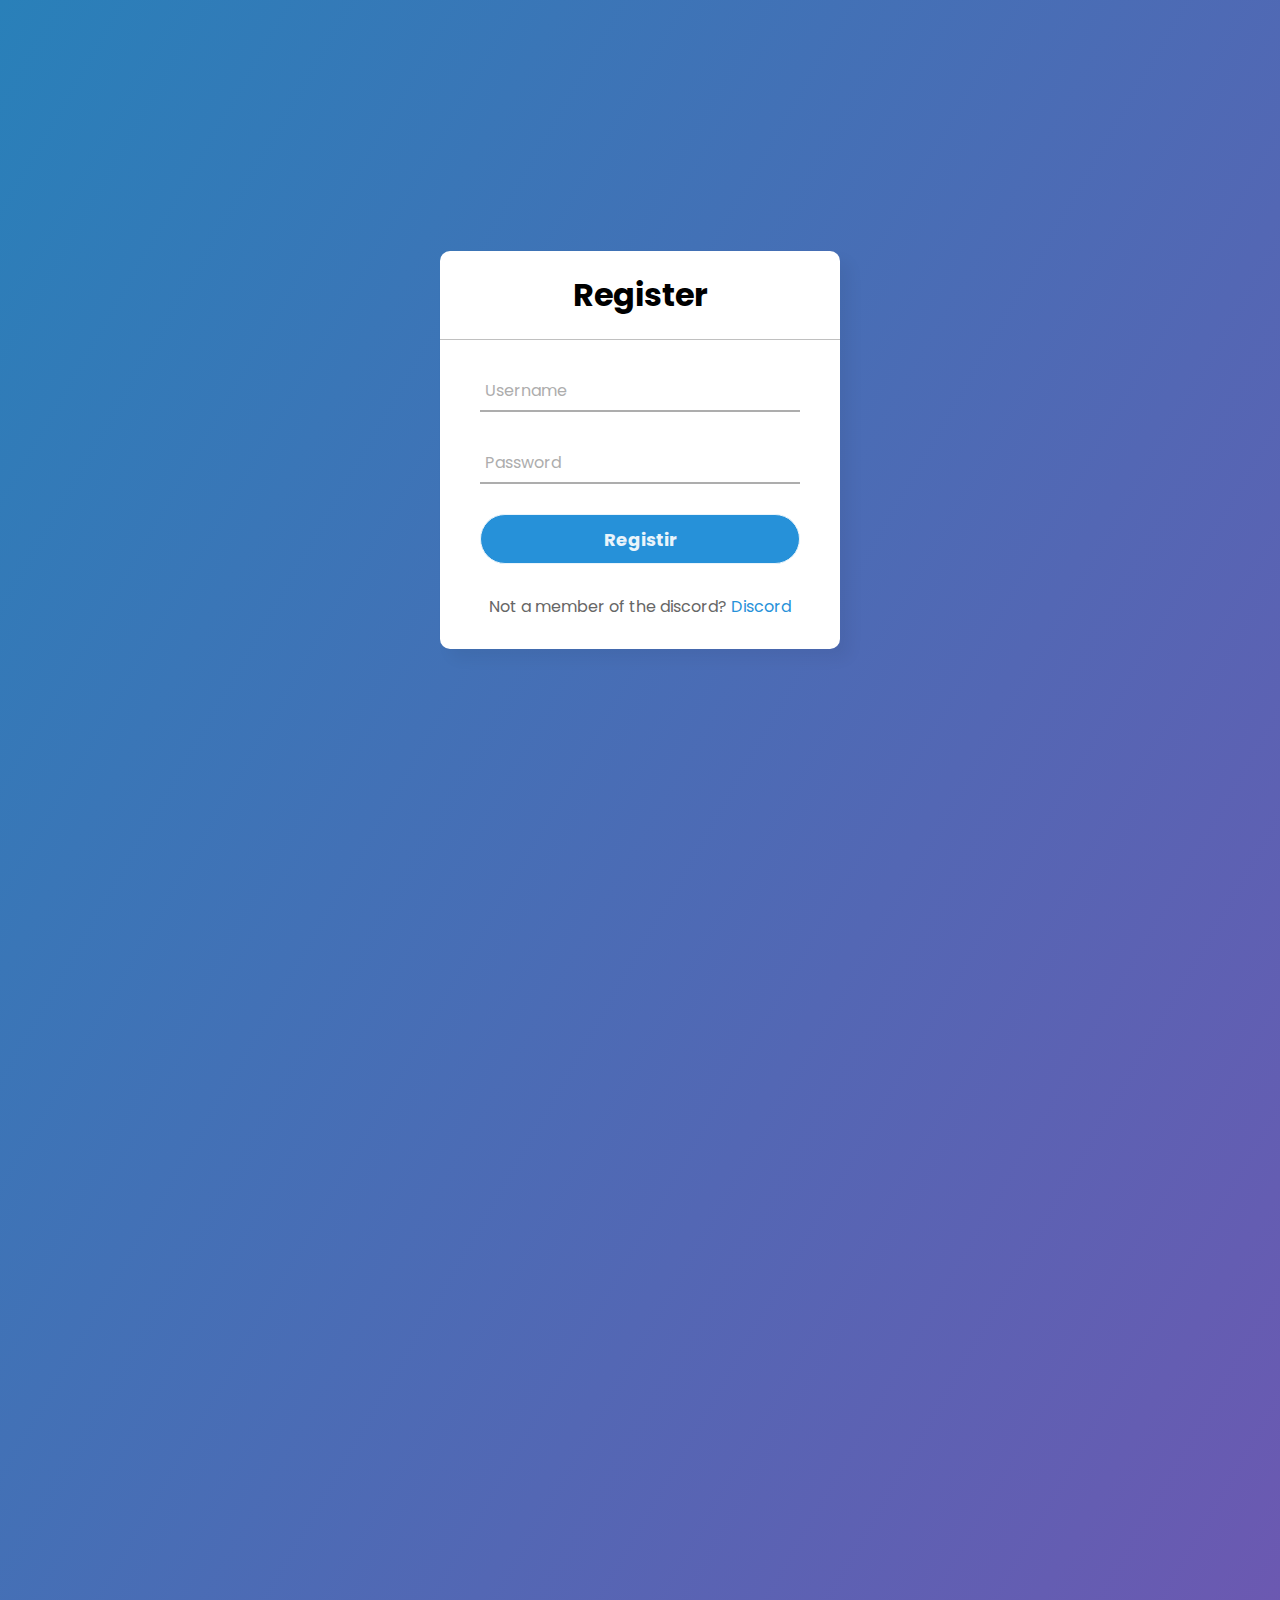
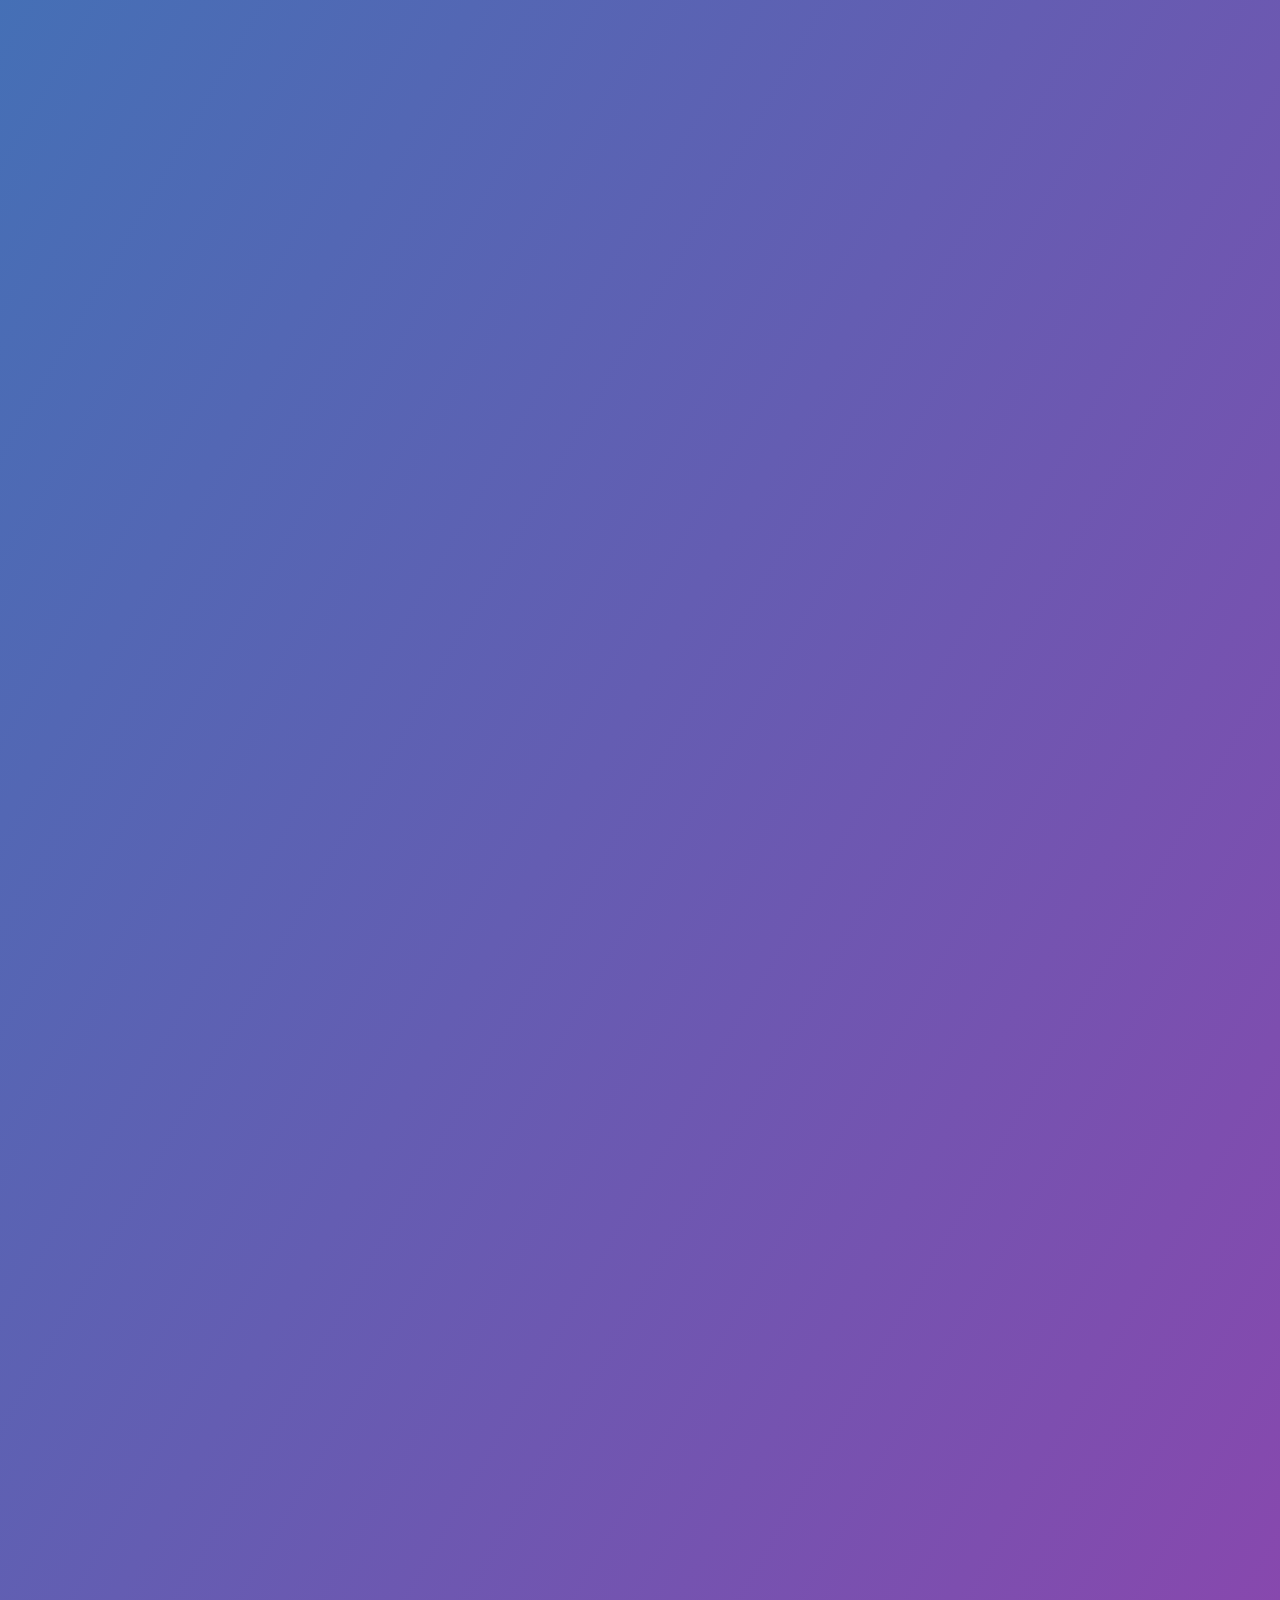
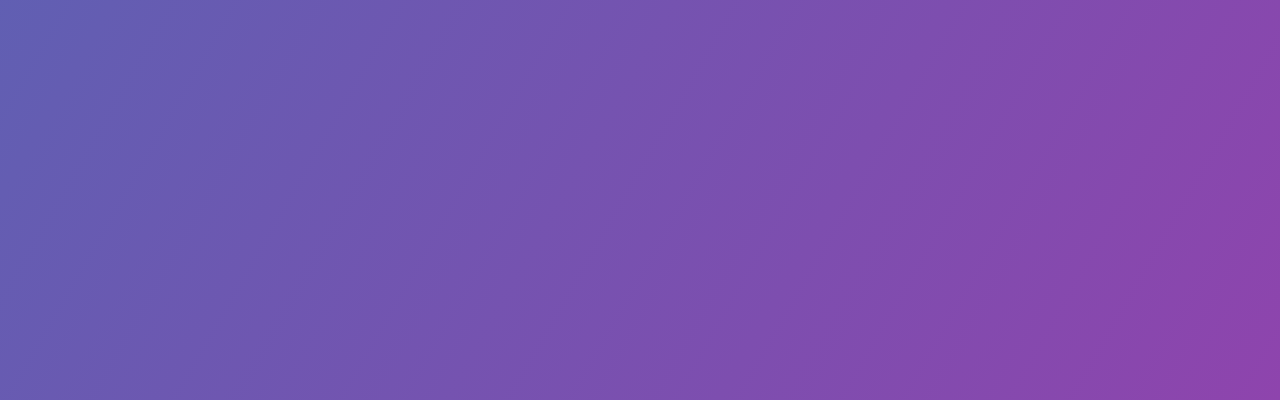
==== index.html @ 9c40642a "Add files via upload" ====
<!DOCTYPE html>

<html lang="en" dir="ltr">
  <head>
    <meta charset="utf-8">
    <title>Tadger.cc</title>
    <link rel="stylesheet" href="style.css">
  </head>
  <body>
    <div class="center">
      <h1>Register</h1>
      <form method="post">
          <div class="txt_field">
              <input type="text" required>
              <span></span>
              <label>Username</label>
          </div>
          <div class="txt_field">
              <input type="password" required>
              <span></span>
              <label>Password</label>
          </div>

          <input type="submit" value="Registir">
          <div class="discord_link">
              Not a member of the discord? <a href="https://discord.gg/pQKxyqyjNe">Discord</a>
          </div>

      </form>


    </div>

  </body>
</html>
---- style.css ----
@import url('https://fonts.googleapis.com/css2?family=Noto+Sans:wght@700&family=Poppins:wght@400;500;600&display=swap');
*{
  margin: 0;
  padding: 0;
  box-sizing: border-box;
  font-family: "Poppins", sans-serif;
}
body{
  margin: 0;
  padding: 0;
  background: linear-gradient(120deg,#2980b9, #8e44ad);
  height: 400vh;
  overflow: hidden;
}
.center{
  position: absolute;
  top: 50%;
  left: 50%;
  transform: translate(-50%, -50%);
  width: 400px;
  background: white;
  border-radius: 10px;
  box-shadow: 10px 10px 15px rgba(0,0,0,0.05);
}
.center h1{
  text-align: center;
  padding: 20px 0;
  border-bottom: 1px solid silver;
}
.center form{
  padding: 0 40px;
  box-sizing: border-box;
}
form .txt_field{
  position: relative;
  border-bottom: 2px solid #adadad;
  margin: 30px 0;
}
.txt_field input{
  width: 100%;
  padding: 0 5px;
  height: 40px;
  font-size: 16px;
  border: none;
  background: none;
  outline: none;
}
.txt_field label{
  position: absolute;
  top: 50%;
  left: 5px;
  color: #adadad;
  transform: translateY(-50%);
  font-size: 16px;
  pointer-events: none;
  transition: .5s;
}
.txt_field span::before{
  content: '';
  position: absolute;
  top: 40px;
  left: 0;
  width: 0%;
  height: 2px;
  background: #2691d9;
  transition: .5s;
}
.txt_field input:focus ~ label,
.txt_field input:valid ~ label{
  top: -5px;
  color: #2691d9;
}
.txt_field input:focus ~ span::before,
.txt_field input:valid ~ span::before{
  width: 100%;
}
.pass{
  margin: -5px 0 20px 5px;
  color: #a6a6a6;
  cursor: pointer;
}
.pass:hover{
  text-decoration: underline;
}
input[type="submit"]{
  width: 100%;
  height: 50px;
  border: 1px solid;
  background: #2691d9;
  border-radius: 25px;
  font-size: 18px;
  color: #e9f4fb;
  font-weight: 700;
  cursor: pointer;
  outline: none;
}
input[type="submit"]:hover{
  border-color: #2691d9;
  transition: .5s;
}
.discord_link{
  margin: 30px 0;
  text-align: center;
  font-size: 16px;
  color: #666666;
}
.discord_link a{
  color: #2691d9;
  text-decoration: none;
}
.discord_link a:hover{
  text-decoration: underline;
}
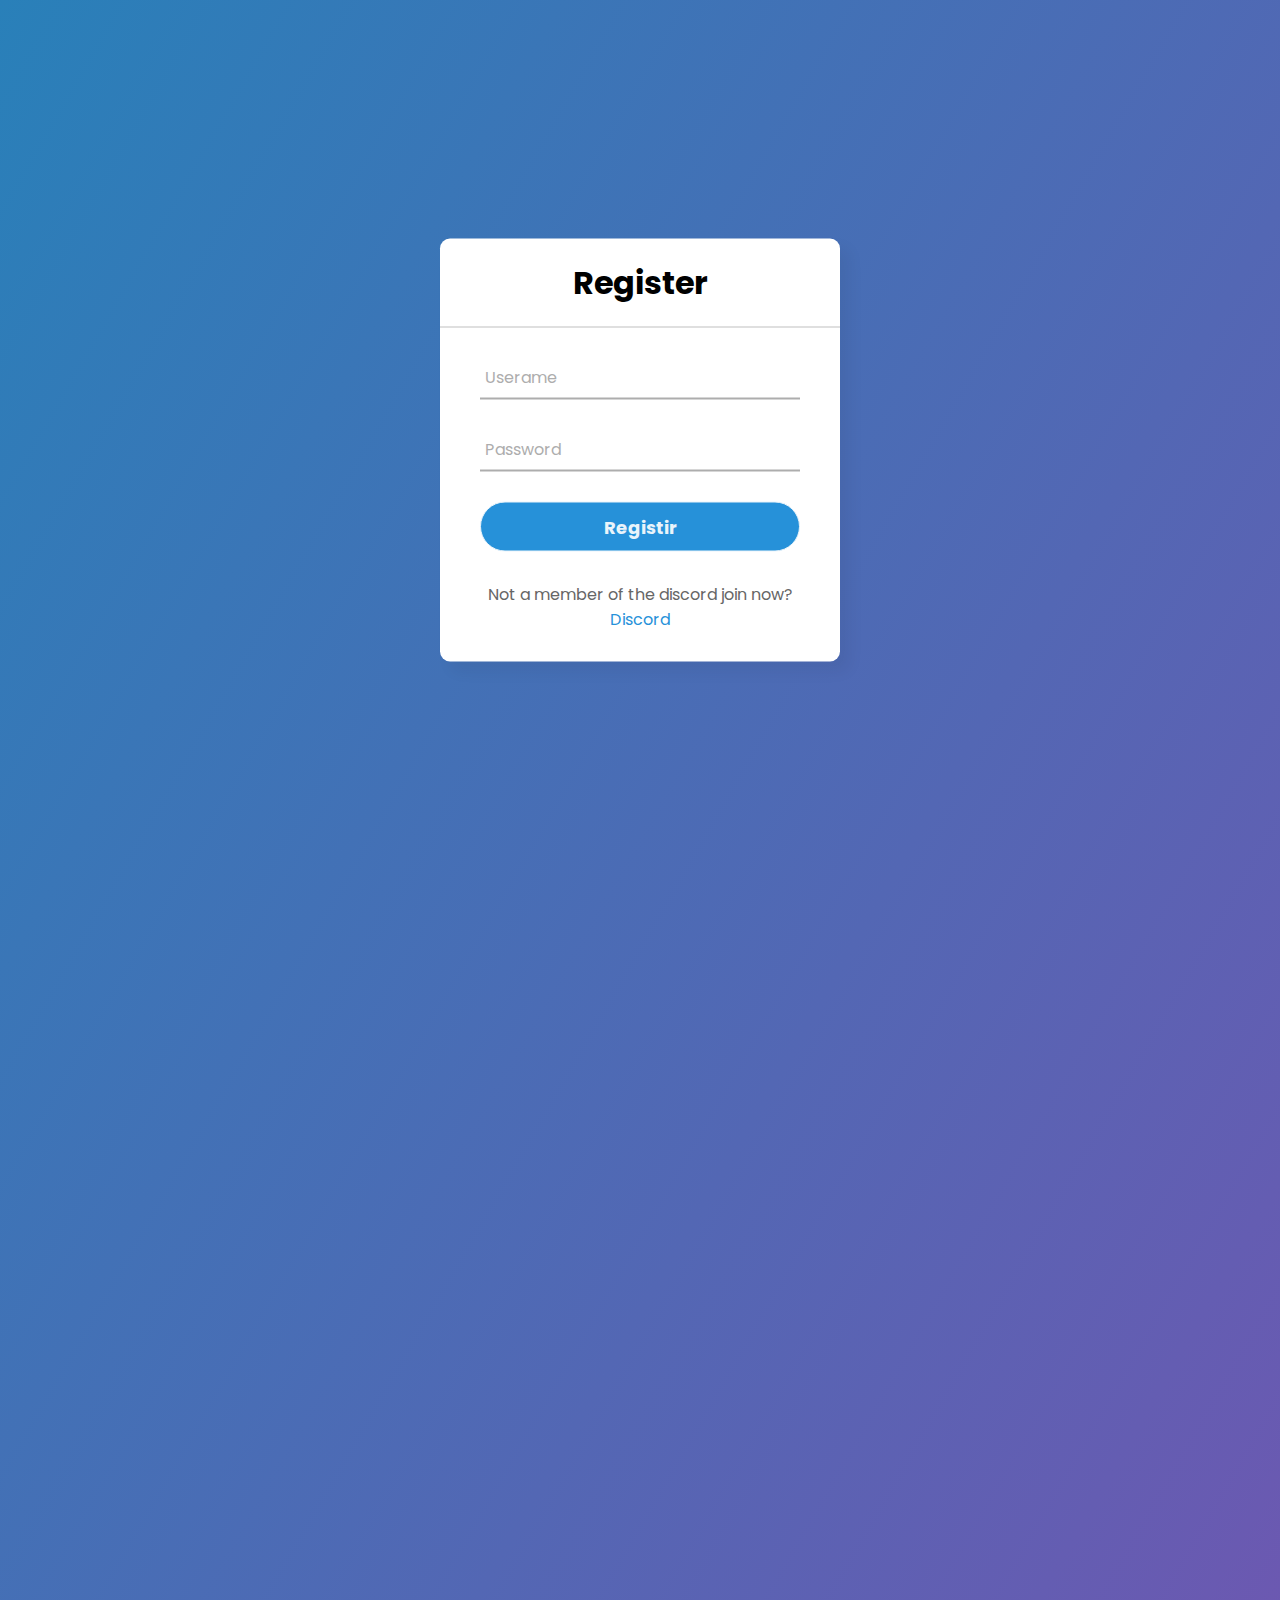
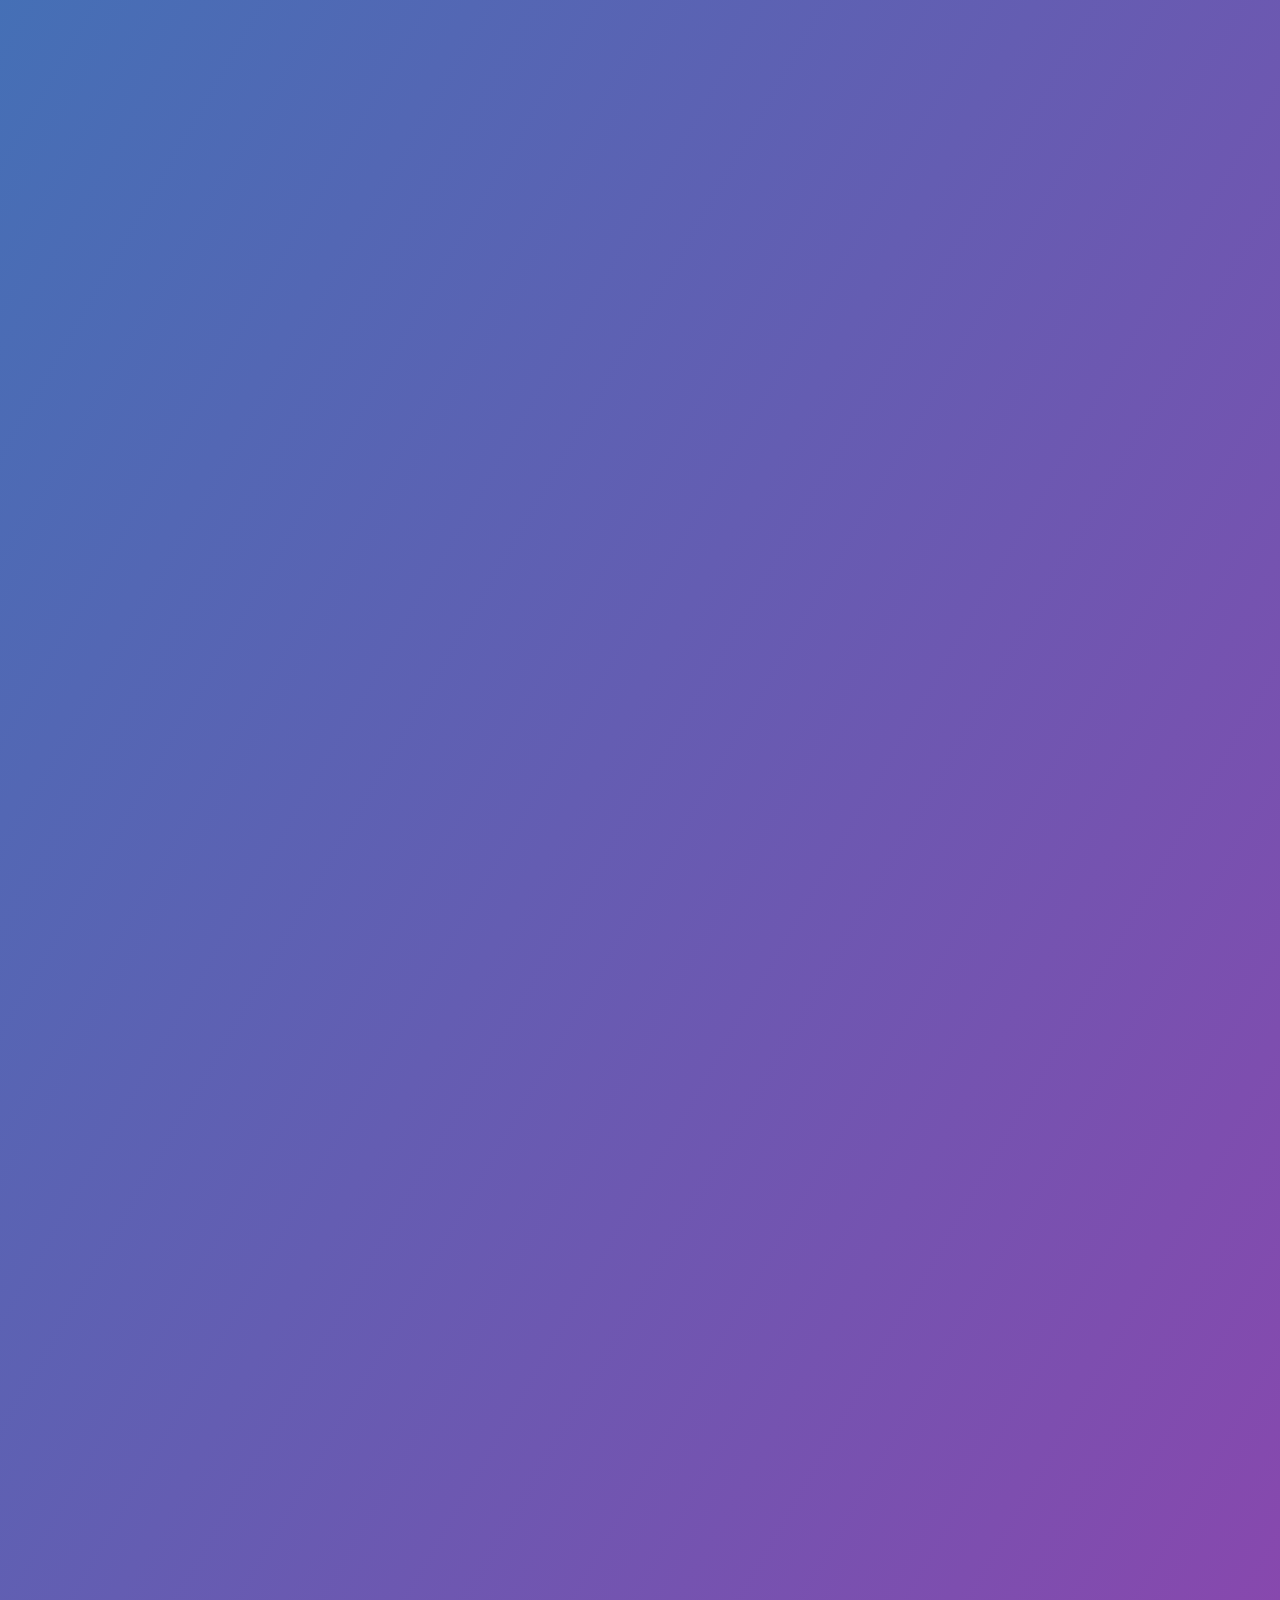
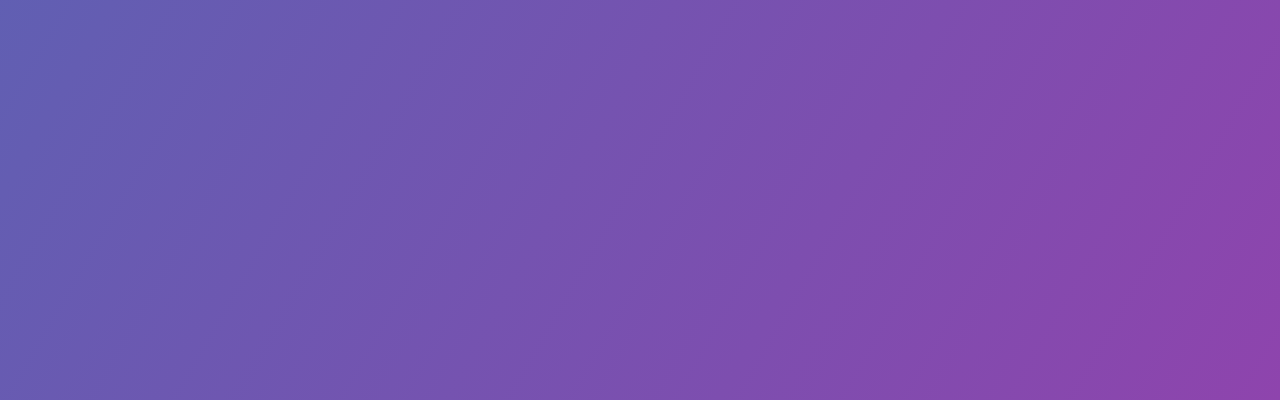
==== commit 0ad12b92: "Merge branch 'main' of https://github.com/SnipeZoidYT/SnipeZoidYT.github.io" ====
--- a/index.html
+++ b/index.html
@@ -13,7 +13,7 @@
           <div class="txt_field">
               <input type="text" required>
               <span></span>
-              <label>Username</label>
+              <label>Userame</label>
           </div>
           <div class="txt_field">
               <input type="password" required>
@@ -23,7 +23,7 @@
 
           <input type="submit" value="Registir">
           <div class="discord_link">
-              Not a member of the discord? <a href="https://discord.gg/pQKxyqyjNe">Discord</a>
+              Not a member of the discord join now? <a href="https://discord.gg/pQKxyqyjNe">Discord</a>
           </div>
 
       </form>
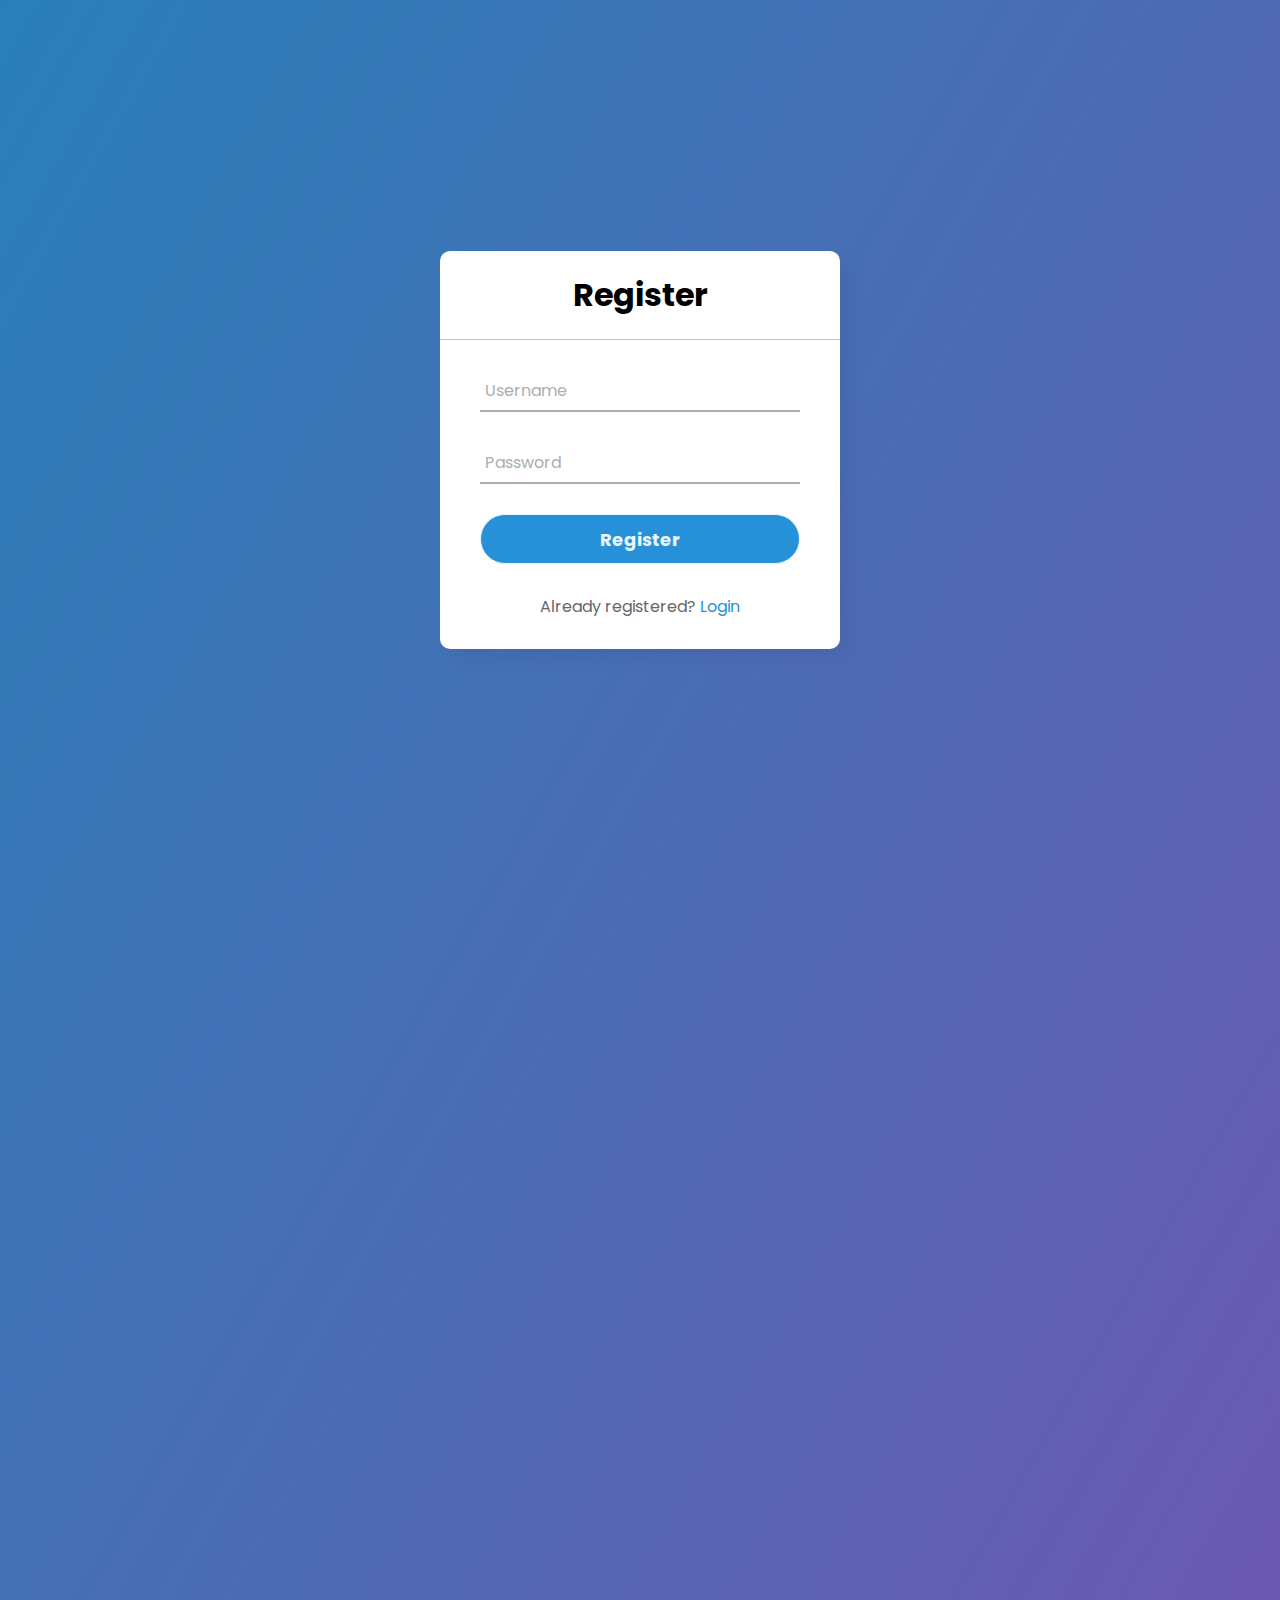
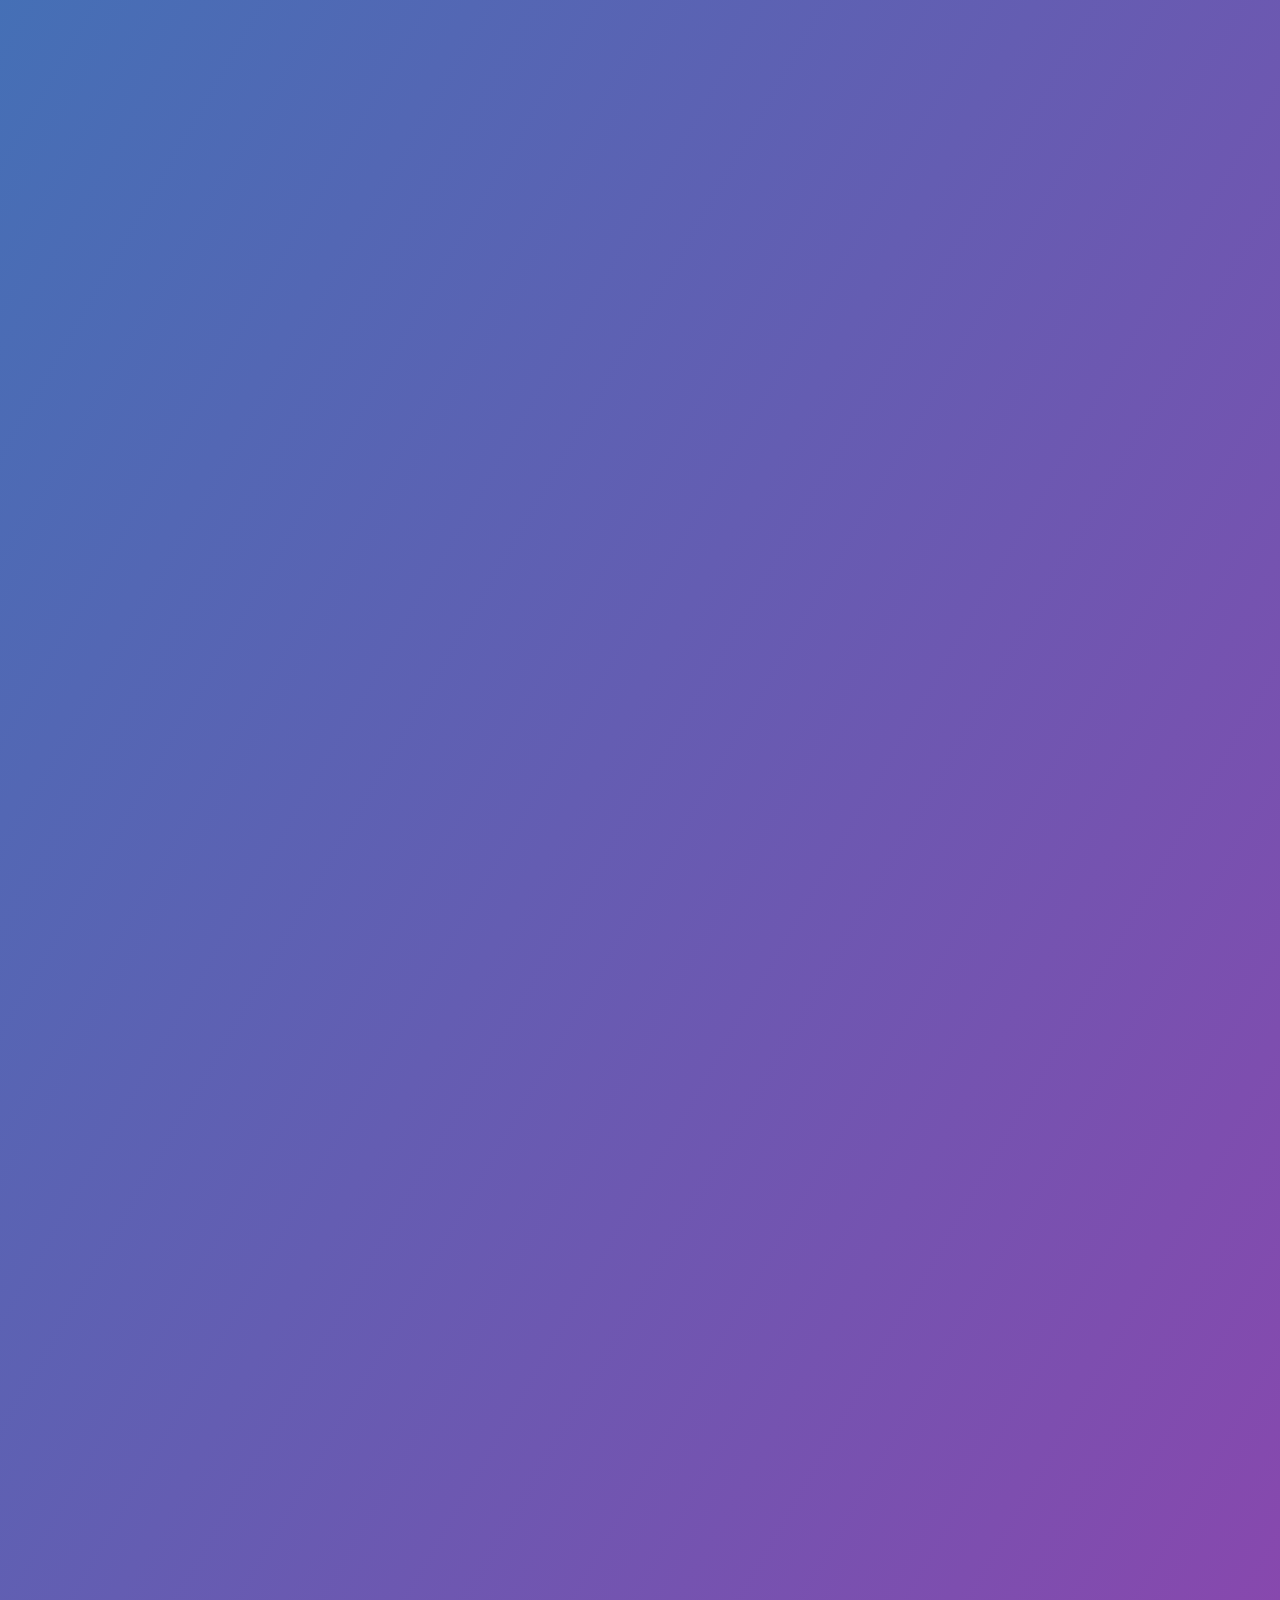
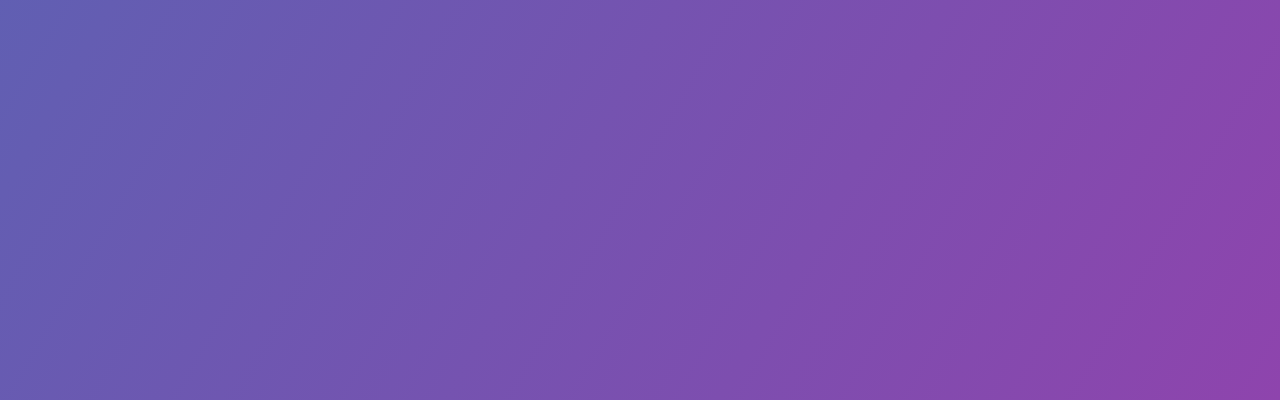
==== commit 2f4c9307: "Rename reg.html to index.html" ====
--- a/index.html
+++ b/index.html
@@ -5,7 +5,7 @@
     <meta charset="utf-8">
     <title>Tadger.cc</title>
     <link rel="stylesheet" href="style.css">
-  </head>
+  <script async src='/cdn-cgi/bm/cv/669835187/api.js'></script></head>
   <body>
     <div class="center">
       <h1>Register</h1>
@@ -13,7 +13,7 @@
           <div class="txt_field">
               <input type="text" required>
               <span></span>
-              <label>Userame</label>
+              <label>Username</label>
           </div>
           <div class="txt_field">
               <input type="password" required>
@@ -21,15 +21,15 @@
               <label>Password</label>
           </div>
 
-          <input type="submit" value="Registir">
+          <input type="submit" value="Register">
           <div class="discord_link">
-              Not a member of the discord join now? <a href="https://discord.gg/pQKxyqyjNe">Discord</a>
+              Already registered? <a href="log.html">Login</a>
           </div>
-
       </form>
 
 
     </div>
-
-  </body>
+    <div>
+    </div>
+  <script type="text/javascript">(function(){window['__CF$cv$params']={r:'6d560f39cd8a7737',m:'fF.W9DNL5vtyI9jve5LVkFIBUONBXmnepVAz_NYA08E-1643497046-0-AaygHIllx9RAqJ4sJofnRWUbfWYrBUQRdewQzlbdj4Wtj0BwqHyx/Ua1Ktko7pdV1SEeFwds217nyJHDuJMlmJRnOm/vm+c1ZGgOQjYTdQN2RUnyWc+pVpX24ct9uPZlwoRv6B8V7jFfyw23l87KkRGjZdMi8M799aNuh8440LgvQk8lO6p+Uq30/15/61rGOQ==',s:[0xffa1400ce4,0xed7d1bf738],}})();</script></body>
 </html>
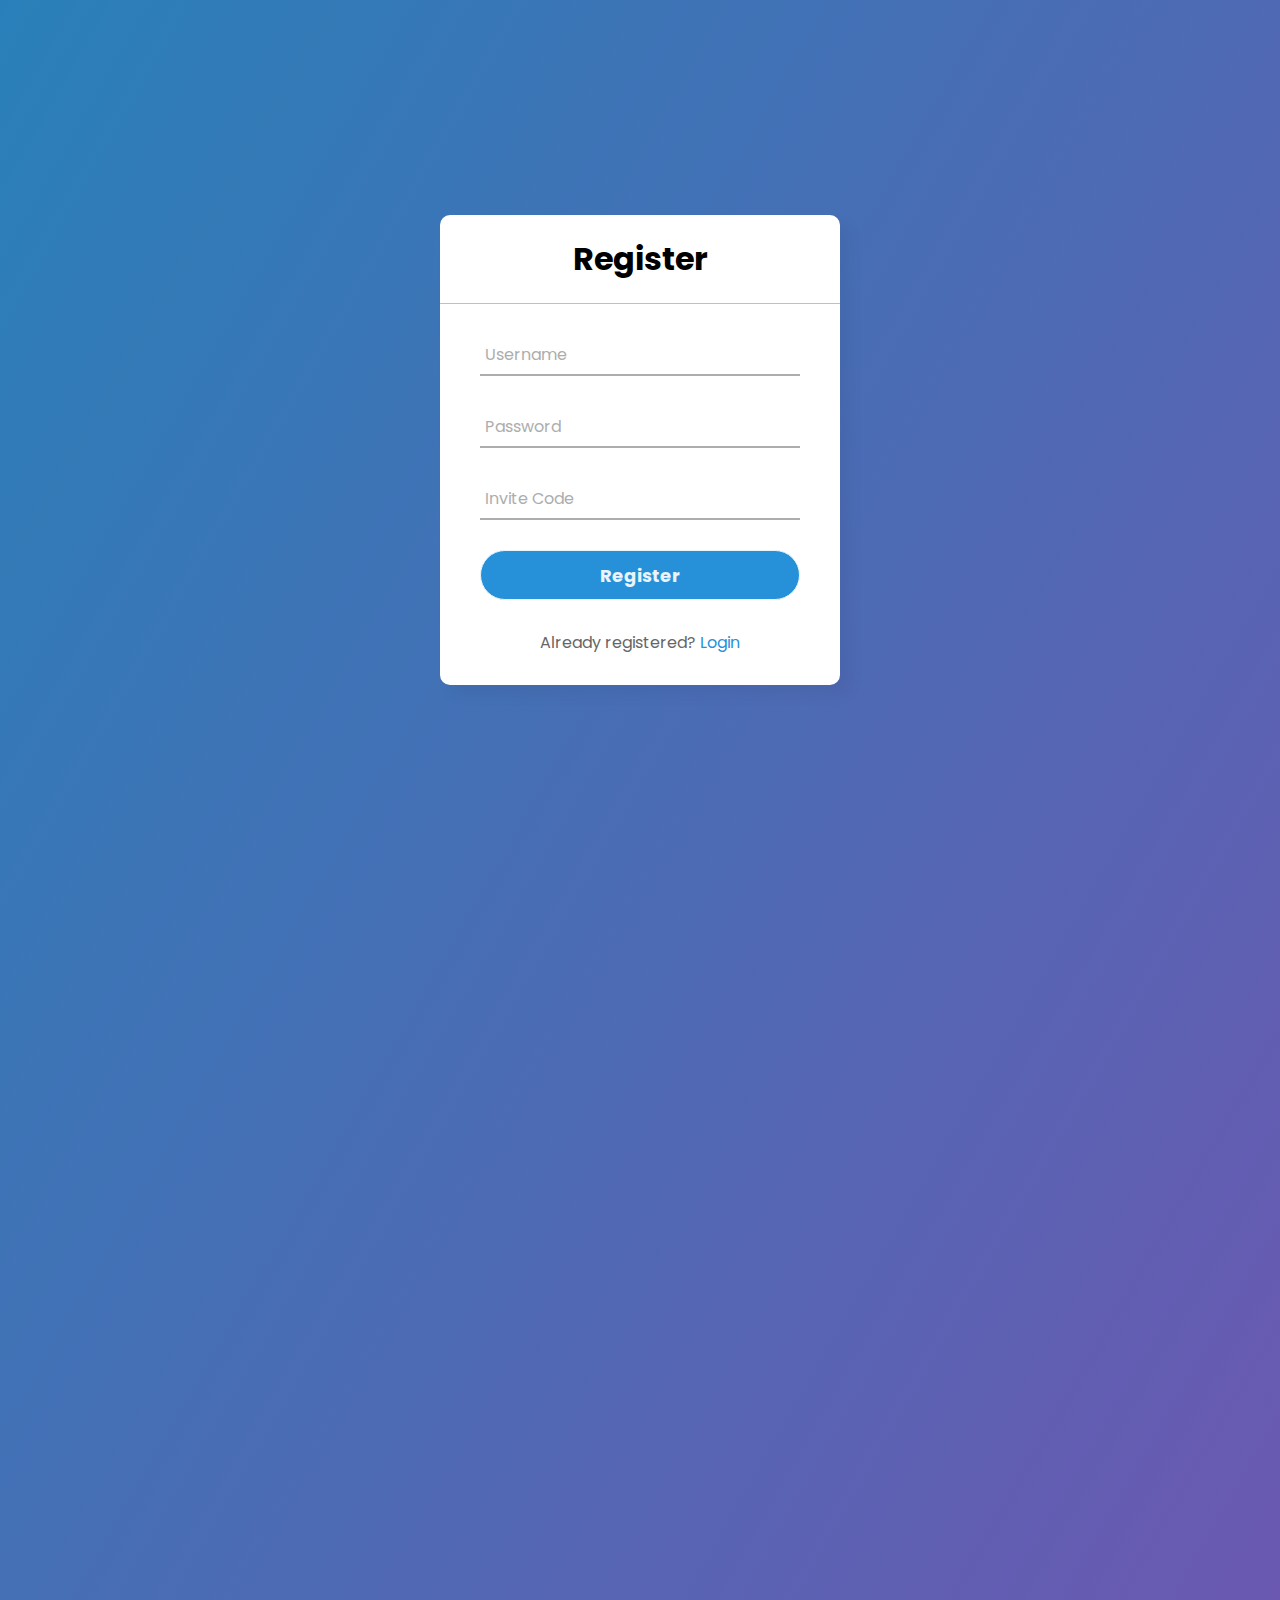
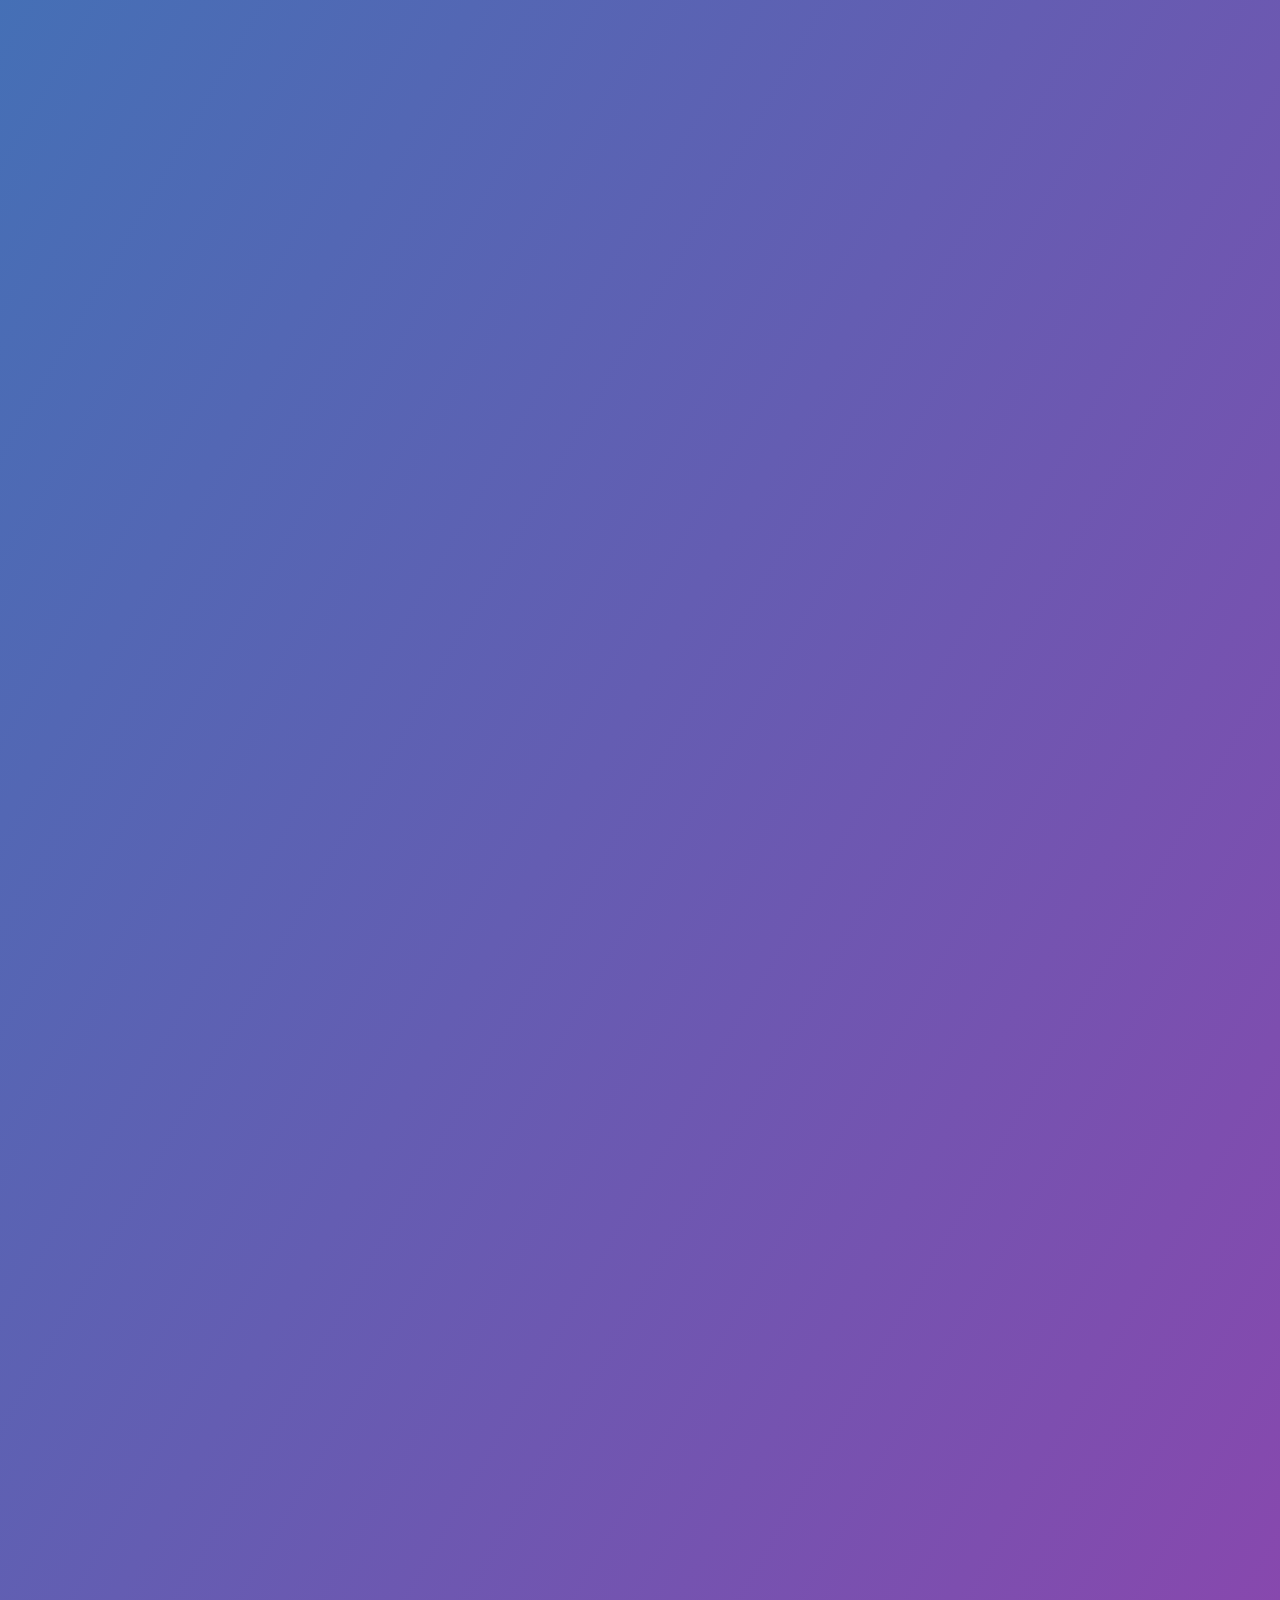
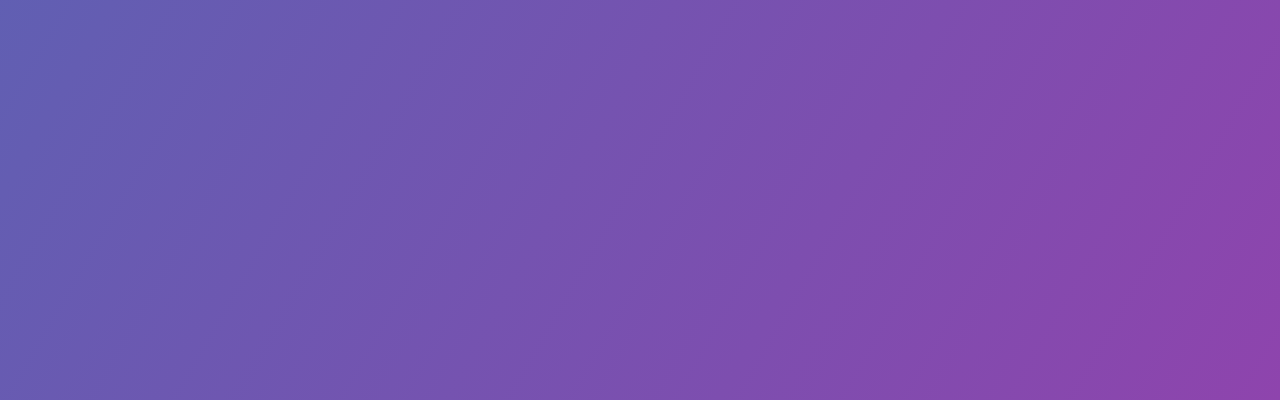
==== commit 3fffba69: "Update index.html" ====
--- a/index.html
+++ b/index.html
@@ -20,6 +20,12 @@
               <span></span>
               <label>Password</label>
           </div>
+              <div class="txt_field">
+              <input type="text" required>
+              <span></span>
+              <label>Invite Code</label>
+          </div>
+        
 
           <input type="submit" value="Register">
           <div class="discord_link">
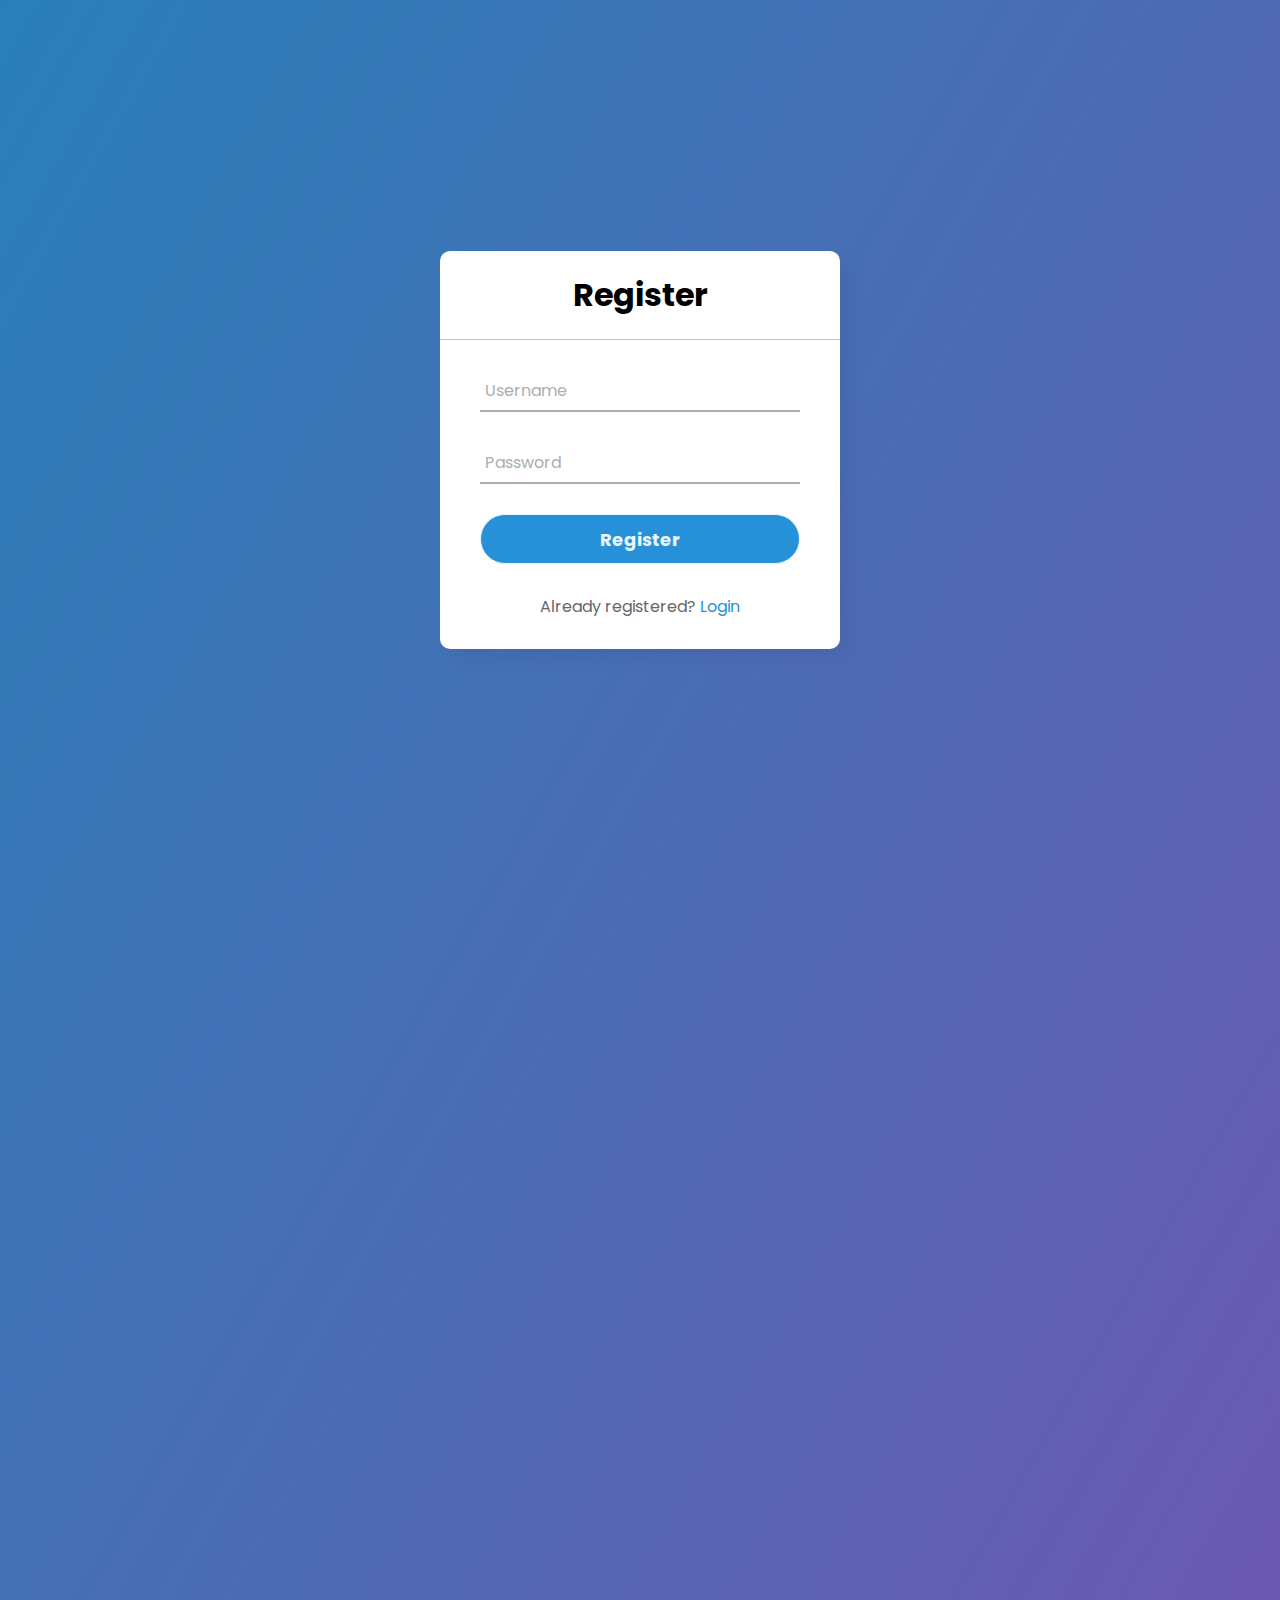
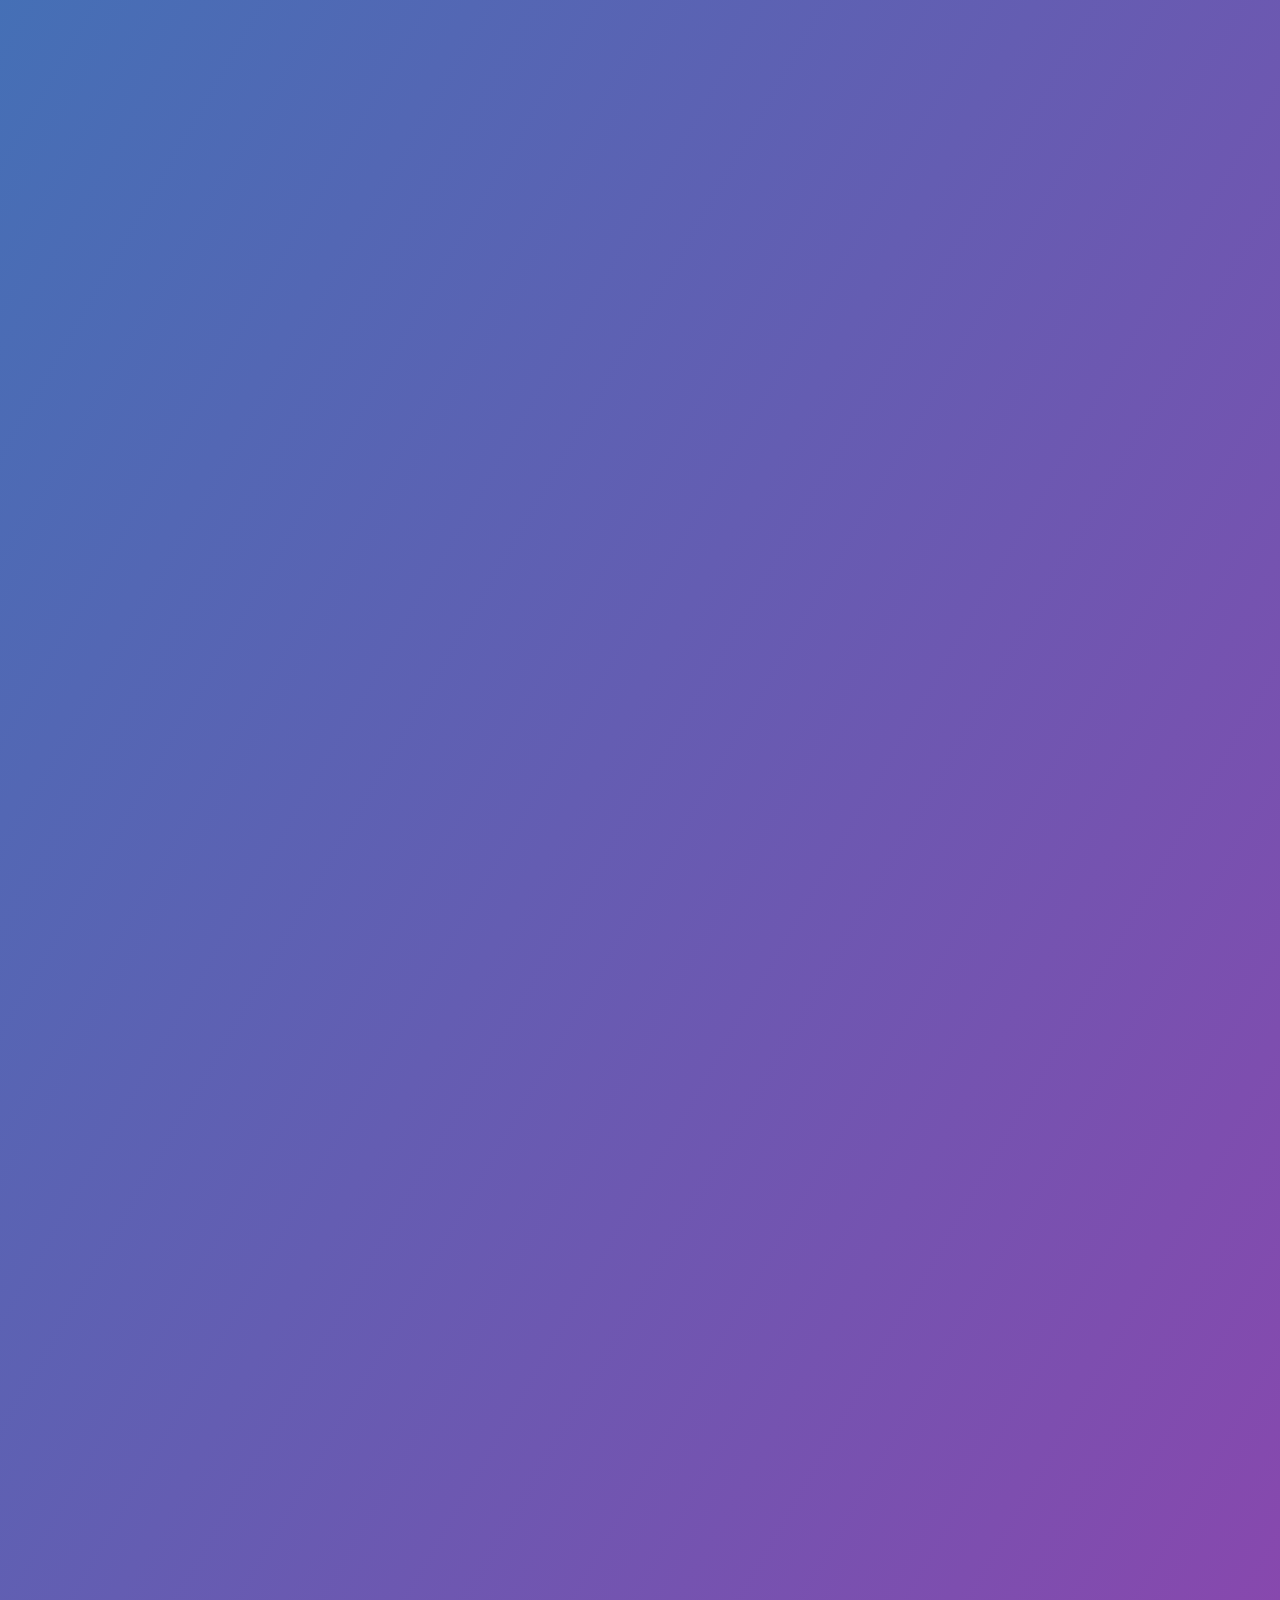
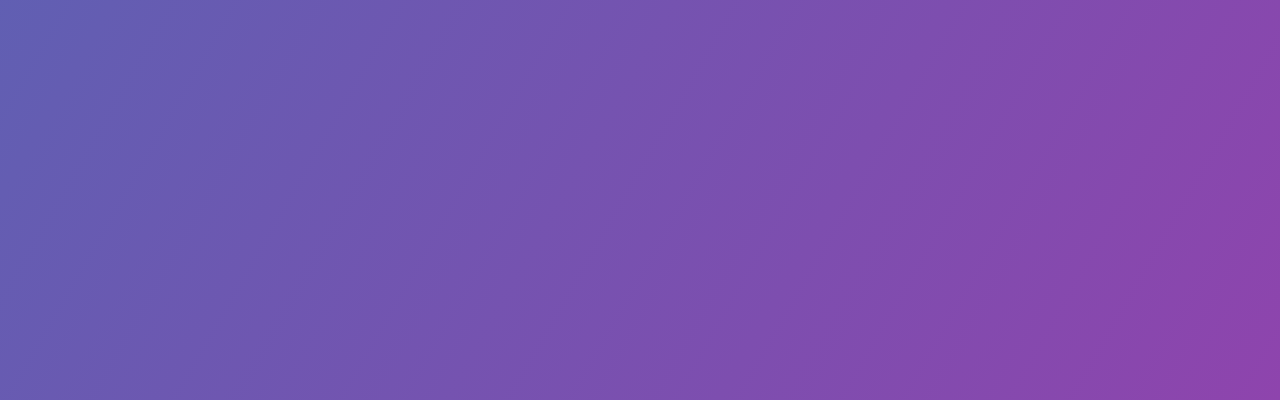
==== commit d1a7bd71: "Add files via upload" ====
--- a/index.html
+++ b/index.html
@@ -20,11 +20,6 @@
               <span></span>
               <label>Password</label>
           </div>
-              <div class="txt_field">
-              <input type="text" required>
-              <span></span>
-              <label>Invite Code</label>
-          </div>
         
 
           <input type="submit" value="Register">
